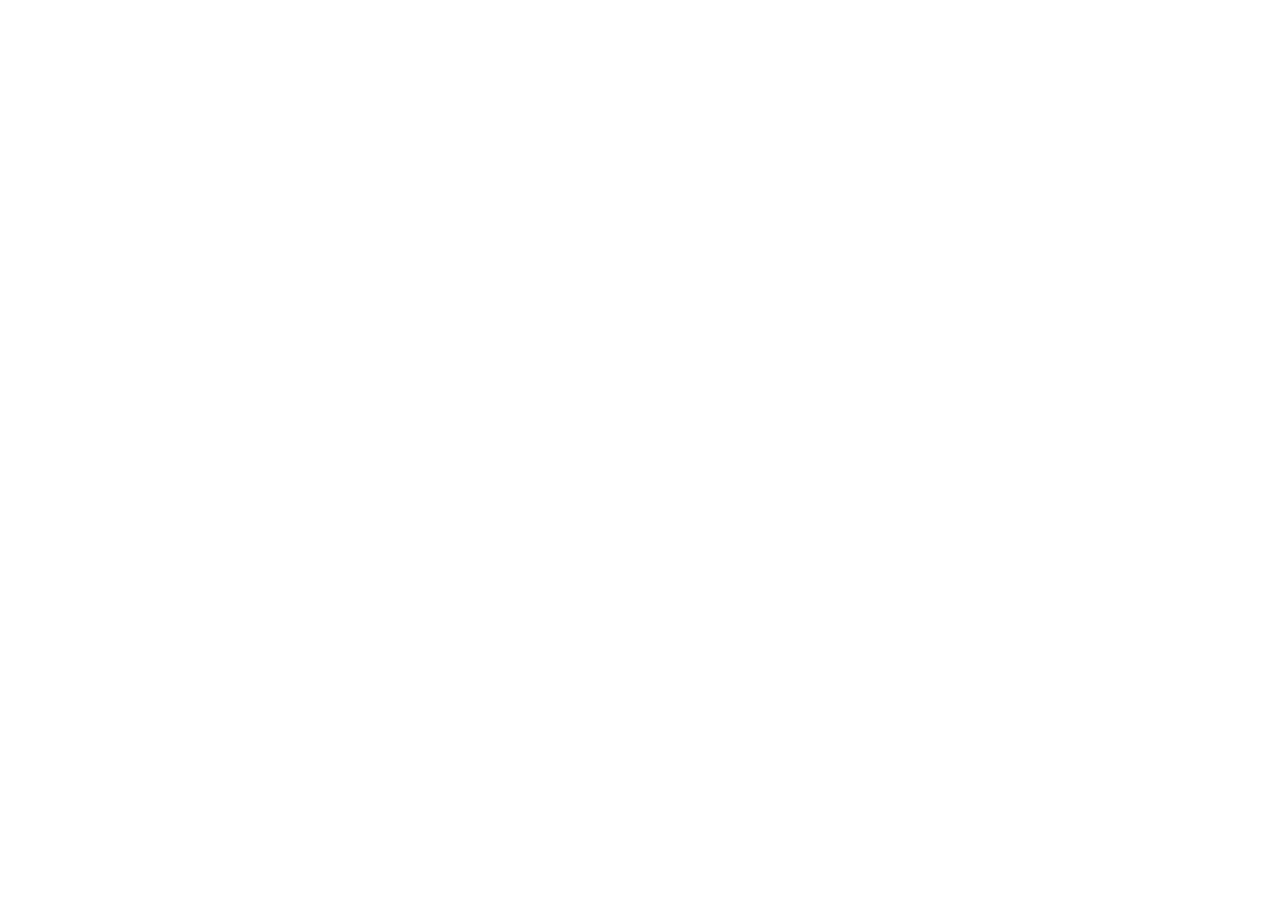
==== index.html @ c6e674b3 "Inicio del proyecto" ====
<!DOCTYPE html>
<html lang="es">
<head>
    <meta charset="UTF-8">
    <meta name="viewport" content="width=device-width, initial-scale=1.0">
    <title>FrontEnd Store</title>
</head>
<body>
    
</body>
</html>
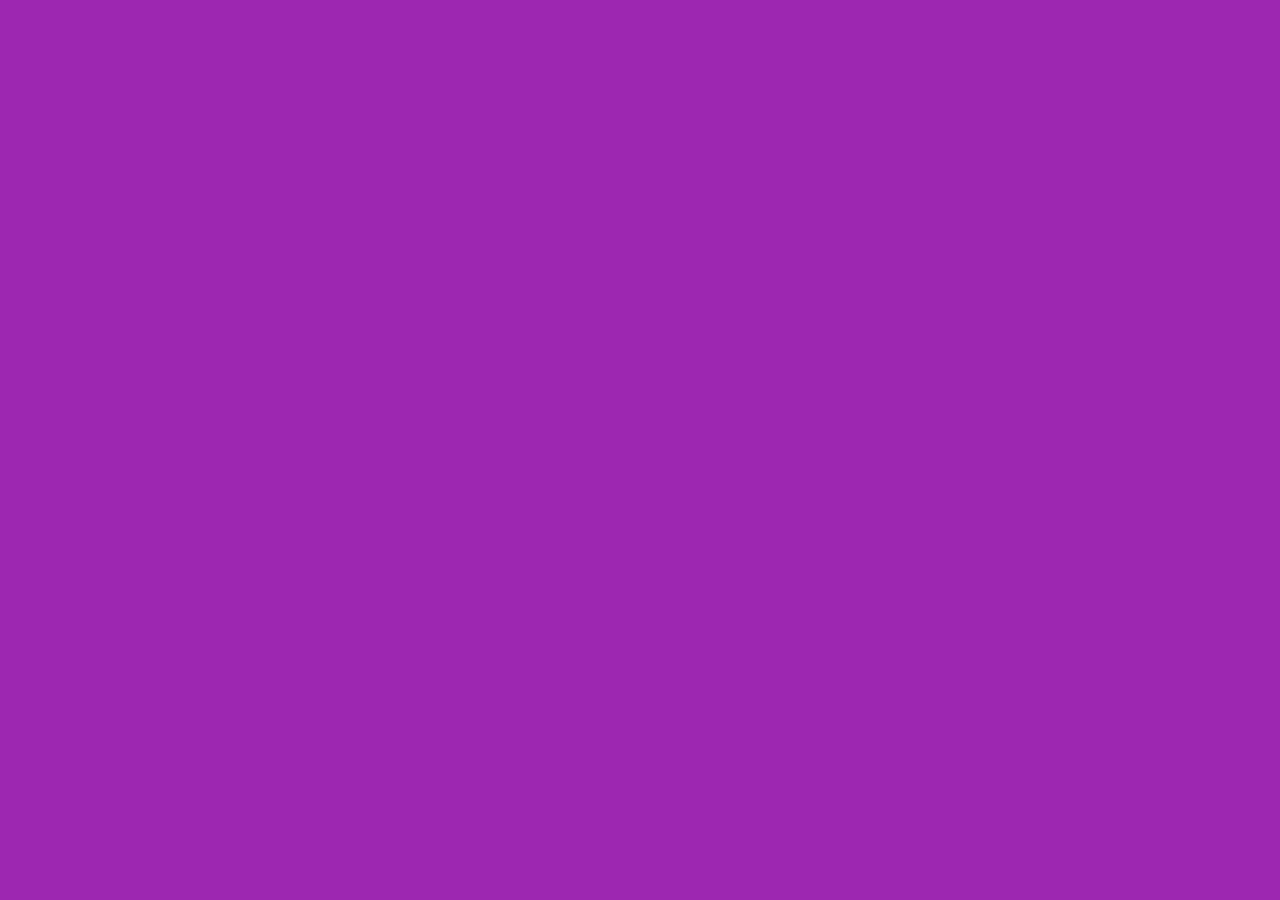
==== commit 4fa8aaa6: "Avances" ====
--- a/index.html
+++ b/index.html
@@ -4,6 +4,11 @@
     <meta charset="UTF-8">
     <meta name="viewport" content="width=device-width, initial-scale=1.0">
     <title>FrontEnd Store</title>
+    <link rel="stylesheet" href="css/normalize.css">
+    <link rel="preconnect" href="https://fonts.googleapis.com">
+    <link rel="preconnect" href="https://fonts.gstatic.com" crossorigin>
+    <link href="https://fonts.googleapis.com/css2?family=Staatliches&display=swap" rel="stylesheet">
+    <link rel="stylesheet" href="css/styles.css">
 </head>
 <body>
     
--- a/css/styles.css
+++ b/css/styles.css
@@ -0,0 +1,62 @@
+:root {
+    --primario: #9c27b0;
+    --primarioOscuro: #89119d;
+    --secundario: #ffce00;
+    --secundarioOscuro: rgb(233, 187, 2);
+    --blanco: #fff;
+    --negro: #000;
+
+    --fuentePrincipal: 'Staatliches', cursive; 
+}
+
+html {
+  box-sizing: border-box;
+  font-size: 62.5%;
+}
+*, *:before, *:after {
+  box-sizing: inherit;
+}
+
+/* Globales */
+body {
+    background-color: var(--primario);
+    font-size: 1.6rem;
+    line-height: 1.5;
+}
+
+p {
+    font-size: 1.8rem;
+    font-family: Arial, Helvetica, sans-serif;
+    color: var(--blanco);
+}
+
+a {
+    text-decoration: none;
+}
+
+img {
+    width: 100%;
+}
+
+.contenedor {
+    max-width: 120rem;
+    margin: 0 auto;
+}
+
+h1, h2, h3 {
+    text-align: center;
+    color: var(--secundario);
+    font-family: var(--fuentePrincipal);
+}
+
+h1 {
+    font-size: 4rem;
+}
+
+h2 {
+    font-size: 3.2rem;
+}
+
+h1 {
+    font-size: 2.4rem;
+}
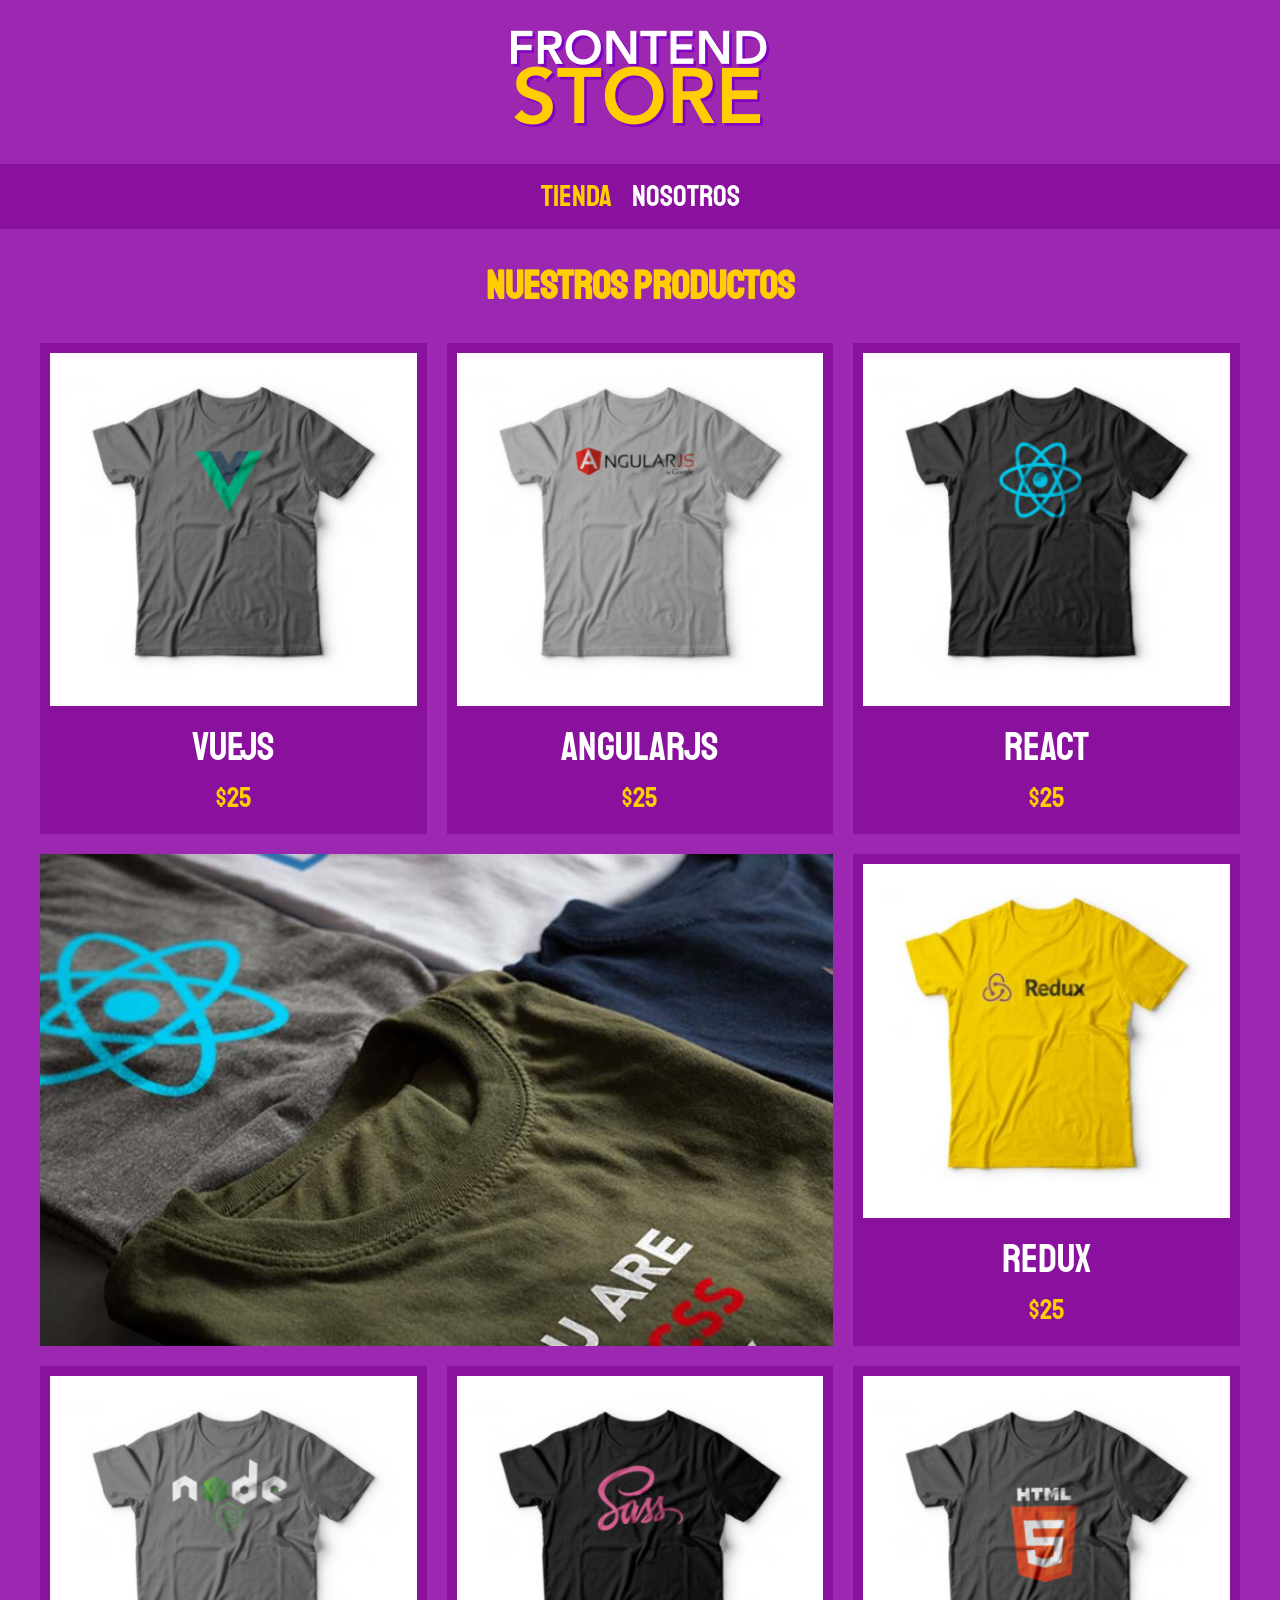
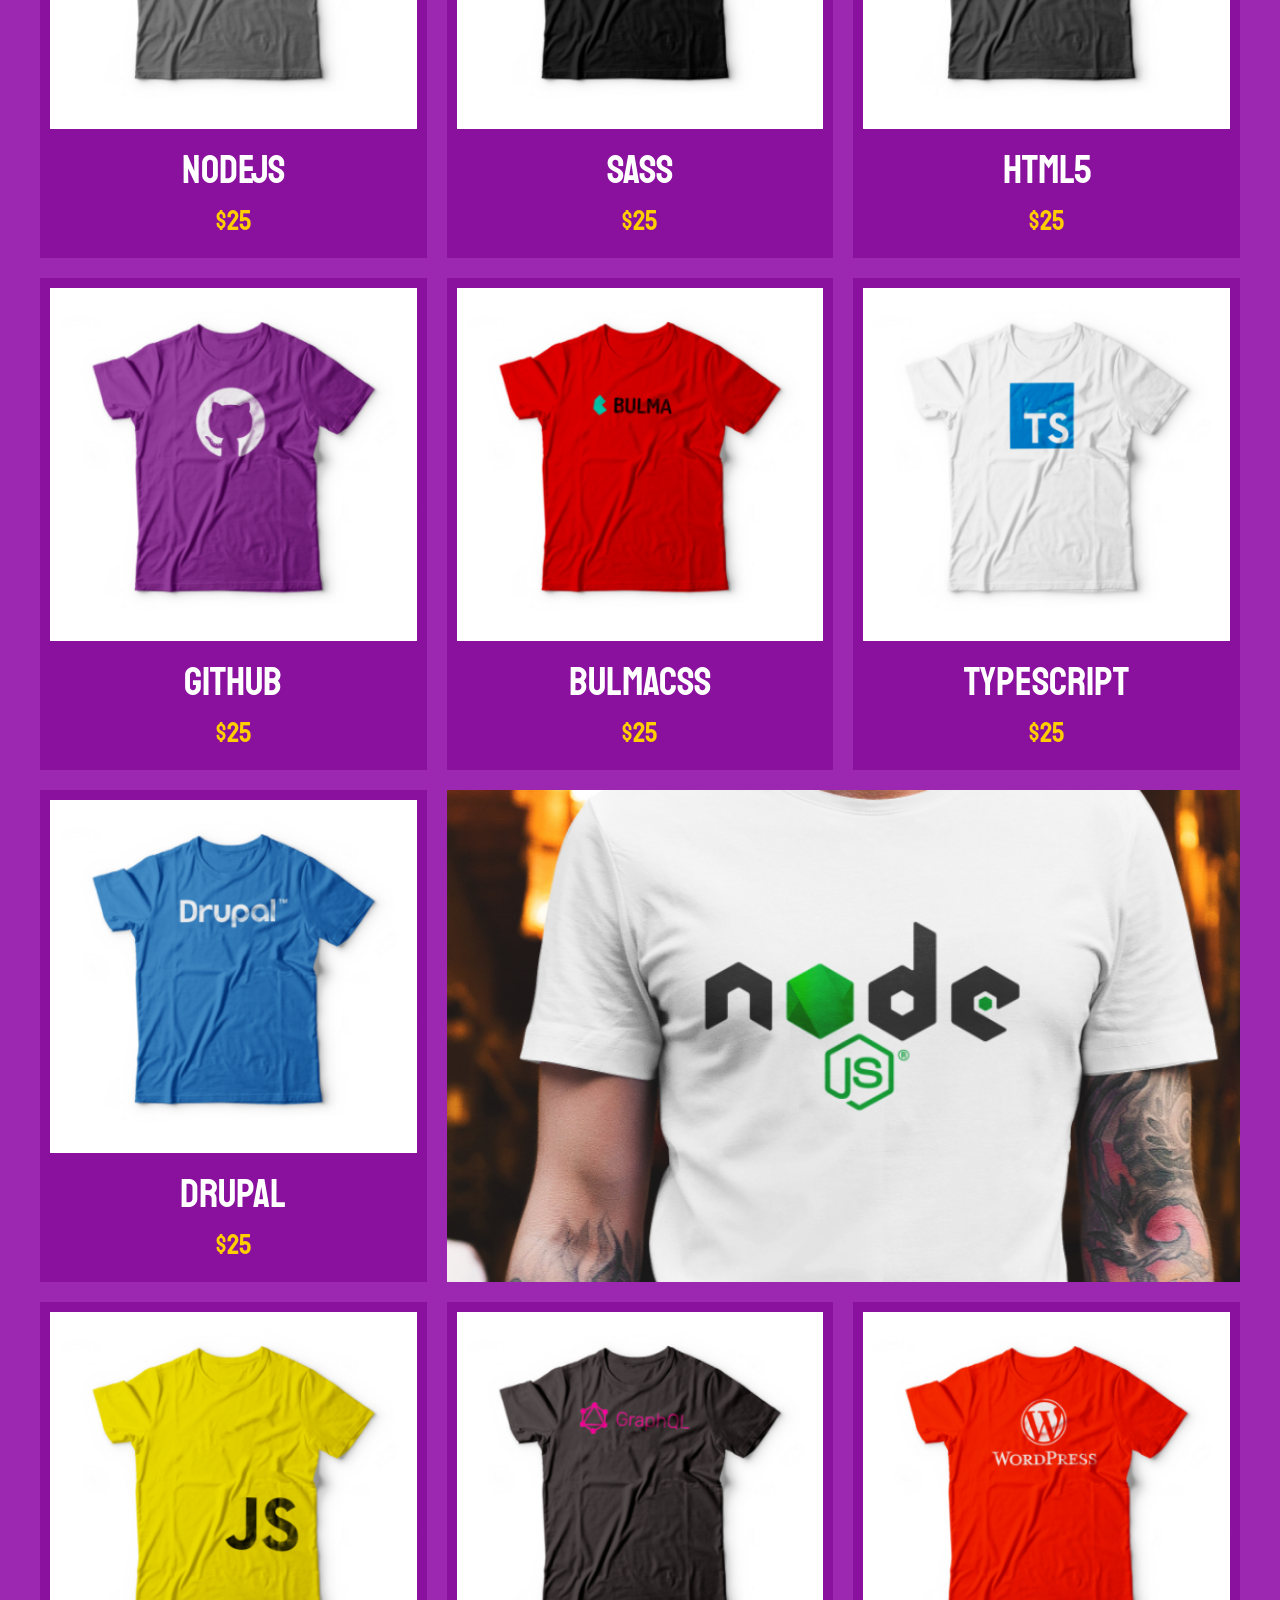
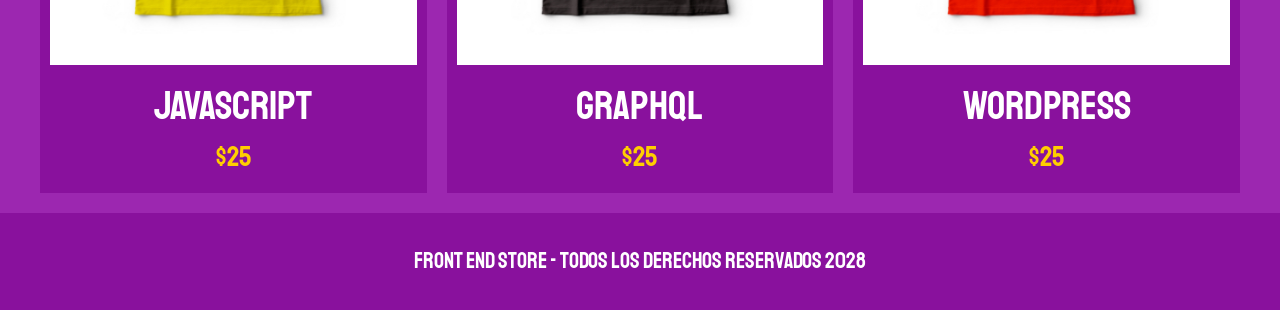
==== commit 53de1481: "Ya por terminar" ====
--- a/index.html
+++ b/index.html
@@ -11,6 +11,163 @@
     <link rel="stylesheet" href="css/styles.css">
 </head>
 <body>
-    
+
+    <header class="header">
+        <a href="index.html">
+            <img class="header__logo" src="img/logo.png" alt="Logotipo">
+        </a>
+    </header>
+
+    <nav class="navegacion">
+        <a class="navegacion__enlace navegacion__enlace--activo" href="index.html">Tienda</a>
+        <a class="navegacion__enlace" href="nosotros.html">Nosotros</a>
+    </nav>
+
+    <main class="contenedor">
+        <h1>Nuestros productos</h1>
+
+        <div class="grid">
+            <div class="producto">
+                <a href="producto.html">
+                    <img class="producto__imagen" src="img/1.jpg" alt="Imagen Camisa">
+                    <div class="producto__informacion">
+                        <p class="producto__nombre">VueJS</p>
+                        <p class="producto__precio">$25</p>
+                    </div>
+                </a>   
+            </div> <!-- Fin .producto -->
+            <div class="producto">
+                <a href="producto.html">
+                    <img class="producto__imagen" src="img/2.jpg" alt="Imagen Camisa">
+                    <div class="producto__informacion">
+                        <p class="producto__nombre">AngularJS</p>
+                        <p class="producto__precio">$25</p>
+                    </div>
+                </a>   
+            </div> <!-- Fin .producto -->
+            <div class="producto">
+                <a href="producto.html">
+                    <img class="producto__imagen" src="img/3.jpg" alt="Imagen Camisa">
+                    <div class="producto__informacion">
+                        <p class="producto__nombre">React</p>
+                        <p class="producto__precio">$25</p>
+                    </div>
+                </a>   
+            </div> <!-- Fin .producto -->
+            <div class="producto">
+                <a href="producto.html">
+                    <img class="producto__imagen" src="img/4.jpg" alt="Imagen Camisa">
+                    <div class="producto__informacion">
+                        <p class="producto__nombre">Redux</p>
+                        <p class="producto__precio">$25</p>
+                    </div>
+                </a>   
+            </div> <!-- Fin .producto -->
+            <div class="producto">
+                <a href="producto.html">
+                    <img class="producto__imagen" src="img/5.jpg" alt="Imagen Camisa">
+                    <div class="producto__informacion">
+                        <p class="producto__nombre">NodeJS</p>
+                        <p class="producto__precio">$25</p>
+                    </div>
+                </a>   
+            </div> <!-- Fin .producto -->
+            <div class="producto">
+                <a href="producto.html">
+                    <img class="producto__imagen" src="img/6.jpg" alt="Imagen Camisa">
+                    <div class="producto__informacion">
+                        <p class="producto__nombre">SASS</p>
+                        <p class="producto__precio">$25</p>
+                    </div>
+                </a>   
+            </div> <!-- Fin .producto -->
+            <div class="producto">
+                <a href="producto.html">
+                    <img class="producto__imagen" src="img/7.jpg" alt="Imagen Camisa">
+                    <div class="producto__informacion">
+                        <p class="producto__nombre">HTML5</p>
+                        <p class="producto__precio">$25</p>
+                    </div>
+                </a>   
+            </div> <!-- Fin .producto -->
+            <div class="producto">
+                <a href="producto.html">
+                    <img class="producto__imagen" src="img/8.jpg" alt="Imagen Camisa">
+                    <div class="producto__informacion">
+                        <p class="producto__nombre">GitHub</p>
+                        <p class="producto__precio">$25</p>
+                    </div>
+                </a>   
+            </div> <!-- Fin .producto -->
+            <div class="producto">
+                <a href="producto.html">
+                    <img class="producto__imagen" src="img/9.jpg" alt="Imagen Camisa">
+                    <div class="producto__informacion">
+                        <p class="producto__nombre">BulmaCSS</p>
+                        <p class="producto__precio">$25</p>
+                    </div>
+                </a>   
+            </div> <!-- Fin .producto -->
+            <div class="producto">
+                <a href="producto.html">
+                    <img class="producto__imagen" src="img/10.jpg" alt="Imagen Camisa">
+                    <div class="producto__informacion">
+                        <p class="producto__nombre">TypeScript</p>
+                        <p class="producto__precio">$25</p>
+                    </div>
+                </a>   
+            </div> <!-- Fin .producto -->
+            <div class="producto">
+                <a href="producto.html">
+                    <img class="producto__imagen" src="img/11.jpg" alt="Imagen Camisa">
+                    <div class="producto__informacion">
+                        <p class="producto__nombre">Drupal</p>
+                        <p class="producto__precio">$25</p>
+                    </div>
+                </a>   
+            </div> <!-- Fin .producto -->
+            <div class="producto">
+                <a href="producto.html">
+                    <img class="producto__imagen" src="img/12.jpg" alt="Imagen Camisa">
+                    <div class="producto__informacion">
+                        <p class="producto__nombre">JavaScript</p>
+                        <p class="producto__precio">$25</p>
+                    </div>
+                </a>   
+            </div> <!-- Fin .producto -->
+            <div class="producto">
+                <a href="producto.html">
+                    <img class="producto__imagen" src="img/13.jpg" alt="Imagen Camisa">
+                    <div class="producto__informacion">
+                        <p class="producto__nombre">GraphQL</p>
+                        <p class="producto__precio">$25</p>
+                    </div>
+                </a>   
+            </div> <!-- Fin .producto -->
+            <div class="producto">
+                <a href="producto.html">
+                    <img class="producto__imagen" src="img/14.jpg" alt="Imagen Camisa">
+                    <div class="producto__informacion">
+                        <p class="producto__nombre">WordPress</p>
+                        <p class="producto__precio">$25</p>
+                    </div>
+                </a>   
+            </div> <!-- Fin .producto -->
+
+            <div class="grafico grafico--camisas">
+            
+            </div>
+
+            <div class="grafico grafico--node">
+                
+            </div>
+            
+        </div>
+    </main>
+
+    <footer class="footer">
+        <p class="footer__texto">Front End Store - Todos los derechos reservados 2028</p>
+    </footer>
+
 </body>
 </html>
--- a/css/styles.css
+++ b/css/styles.css
@@ -57,6 +57,173 @@
     font-size: 3.2rem;
 }
 
-h1 {
+h3 {
     font-size: 2.4rem;
+}
+
+/* Usando BEM */
+/* Header */
+.header {
+    display: flex;
+    justify-content: center;
+}
+
+.header__logo {
+    margin: 3rem 0;
+}
+
+/* Navegacion */
+.navegacion { /* Bloque */
+    background-color: var(--primarioOscuro);
+    padding: 1rem 0;
+    display: flex;
+    justify-content: center;
+    gap: 2rem; /* Separacion entre elementos */
+}
+
+.navegacion__enlace { /* Elemento */
+    font-family: var(--fuentePrincipal);
+    font-size: 3rem;
+    color: var(--blanco);
+    text-decoration: none;
+}
+
+.navegacion__enlace:hover, 
+.navegacion__enlace--activo { /* Modificador */
+    color: var(--secundario);
+}
+
+/* Grid */
+.grid {
+    display: grid;
+    grid-template-columns: repeat(2, 1fr);
+    gap: 2rem; /* column-gap y row-gap en un solo codigo */
+}
+@media (min-width: 768px) {
+    .grid {
+        grid-template-columns: repeat(3, 1fr);
+    }
+}
+
+/* Productos */
+.producto {
+    background-color: var(--primarioOscuro);
+    padding: 1rem;
+}
+
+.producto__imagen {
+    width: 100%;
+}
+
+.producto__nombre {
+    font-size: 4rem;
+}
+
+.producto__precio {
+    font-size: 2.8rem;
+    color: var(--secundario);
+}
+
+.producto__nombre,
+.producto__precio {
+    font-family: var(--fuentePrincipal);
+    margin: 1rem;
+    text-align: center;
+    line-height: 1.2;
+}
+
+/* Graficos */
+.grafico {
+    min-height: 40rem;
+    background-repeat: no-repeat;
+    background-size: cover;
+    grid-column: 1 / 3;
+}
+
+.grafico--camisas {
+    grid-row: 2 / 3;
+    background-image: url(../img/grafico1.jpg);
+}
+
+.grafico--node {
+    grid-row: 8 / 9;
+    background-image: url(../img/grafico2.jpg);
+}
+
+@media (min-width: 768px) {
+    .grafico--node {
+        grid-row: 5 / 6;
+        grid-column: 2 / 4;
+    }
+}
+
+/* Footer */
+.footer {
+    background-color: var(--primarioOscuro);
+    padding: 1rem 0;
+    margin-top: 2rem;
+}
+
+.footer__texto {
+    font-family: var(--fuentePrincipal);
+    text-align: center;
+    font-size: 2.2rem;
+}
+
+/* Nosotros */
+.nosotros {
+    display: grid;
+    grid-template-rows: repeat(2, auto);
+}
+
+@media (min-width: 768px) {
+    .nosotros {
+        grid-template-columns: repeat(2, 1fr);
+        column-gap: 2rem;
+    }
+}
+
+.nosotros__imagen {
+    grid-row: 1 / 2;
+}
+
+@media (min-width: 768px) {
+    .nosotros__imagen {
+        grid-column: 2 / 3;
+    }
+}
+
+/* Comprar */
+.bloques {
+    display: grid;
+    grid-template-columns: repeat(2, 1fr);
+    gap: 1.5rem;
+}
+
+@media (min-width: 768px) {
+    .bloques {
+        display: grid;
+        grid-template-columns: repeat(4, 1fr);
+    }
+}
+
+.bloque {
+    text-align: center;
+}
+
+.bloque__titulo {
+    margin: 0;
+}
+
+/* Pagina del Producto */
+.camisa {
+    padding: 1rem;
+}
+
+@media (min-width: 768px) {
+    .camisa {
+        display: grid;
+        grid-template-columns: repeat(2, 1fr);
+        column-gap: 2rem;
+    }
 }
